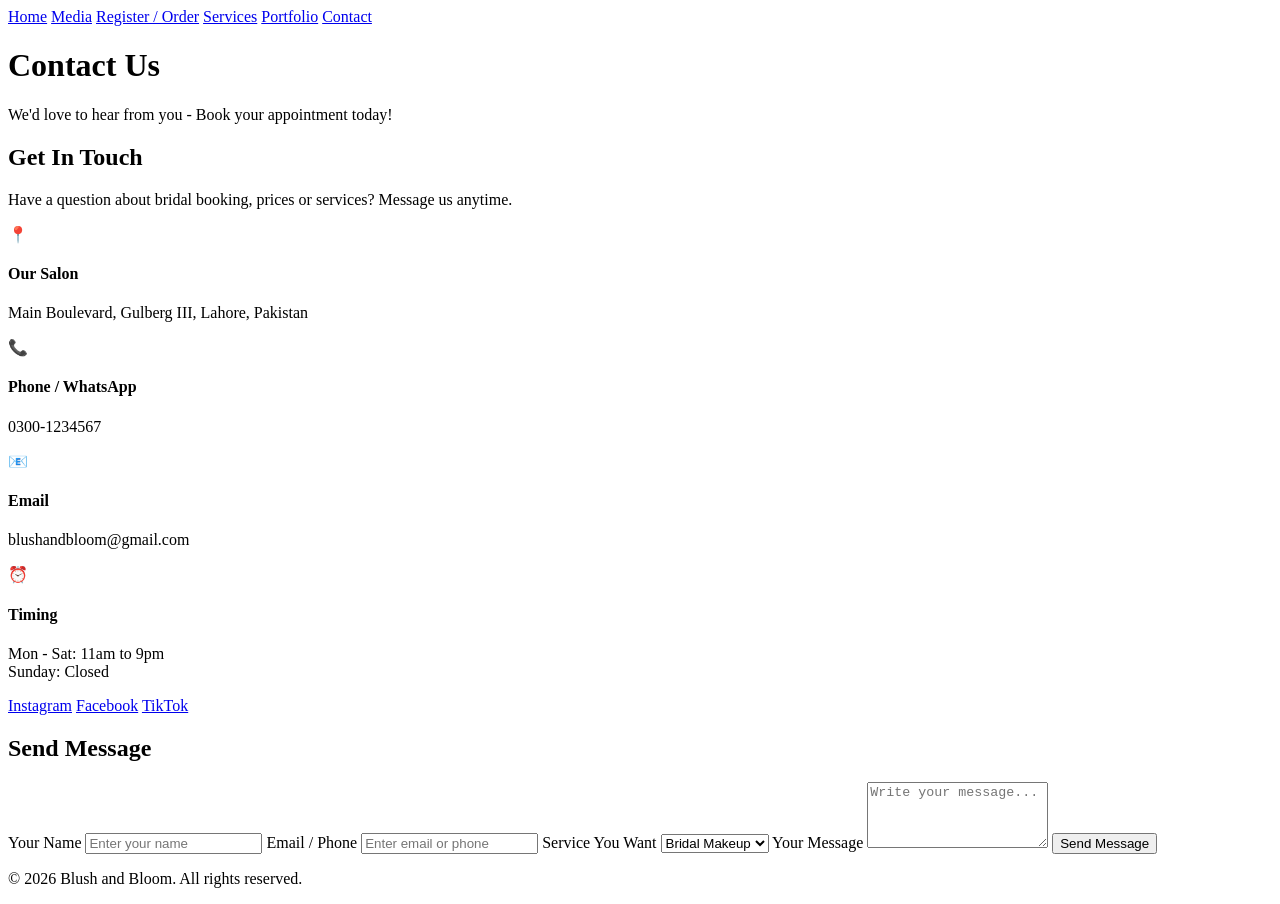
==== contact.html @ 67719629 "add contact.html" ====
<!DOCTYPE html>
<html lang="en">
<head>
    <meta charset="UTF-8">
    <meta name="viewport" content="width=device-width, initial-scale=1.0">
    <title>Contact - Blush and Bloom</title>
    <link rel="stylesheet" href="contact.css">
</head>
<body>
    <nav>
        <a href="home.html">Home</a>
        <a href="media.html">Media</a>
        <a href="register.html">Register / Order</a>
        <a href="service.html">Services</a>
        <a href="portfolio.html">Portfolio</a>
        <a href="contact.html">Contact</a>
    </nav>

    <header class="contact-banner">
        <h1>Contact Us</h1>
        <p>We'd love to hear from you - Book your appointment today!</p>
    </header>

    <main class="contact-main">
        <div class="info-side">
            <h2>Get In Touch</h2>
            <p>Have a question about bridal booking, prices or services? Message us anytime.</p>

            <div class="info-card">
                <span>📍</span>
                <div>
                    <h4>Our Salon</h4>
                    <p>Main Boulevard, Gulberg III, Lahore, Pakistan</p>
                </div>
            </div>

            <div class="info-card">
                <span>📞</span>
                <div>
                    <h4>Phone / WhatsApp</h4>
                    <p>0300-1234567</p>
                </div>
            </div>

            <div class="info-card">
                <span>📧</span>
                <div>
                    <h4>Email</h4>
                    <p>blushandbloom@gmail.com</p>
                </div>
            </div>

            <div class="info-card">
                <span>⏰</span>
                <div>
                    <h4>Timing</h4>
                    <p>Mon - Sat: 11am to 9pm<br>Sunday: Closed</p>
                </div>
            </div>

            <div class="social">
                <a href="#">Instagram</a>
                <a href="#">Facebook</a>
                <a href="#">TikTok</a>
            </div>
        </div>

        <div class="form-side">
            <h2>Send Message</h2>
            <form>
                <label>Your Name</label>
                <input type="text" placeholder="Enter your name" required>

                <label>Email / Phone</label>
                <input type="text" placeholder="Enter email or phone" required>

                <label>Service You Want</label>
                <select>
                    <option>Bridal Makeup</option>
                    <option>Party Makeup</option>
                    <option>Hair Styling</option>
                    <option>Skin Care</option>
                    <option>Other</option>
                </select>

                <label>Your Message</label>
                <textarea rows="4" placeholder="Write your message..."></textarea>

                <button type="submit">Send Message</button>
            </form>
        </div>
    </main>

    <footer>
        <p>&copy; 2026 Blush and Bloom. All rights reserved.</p>
    </footer>
</body>
</html>
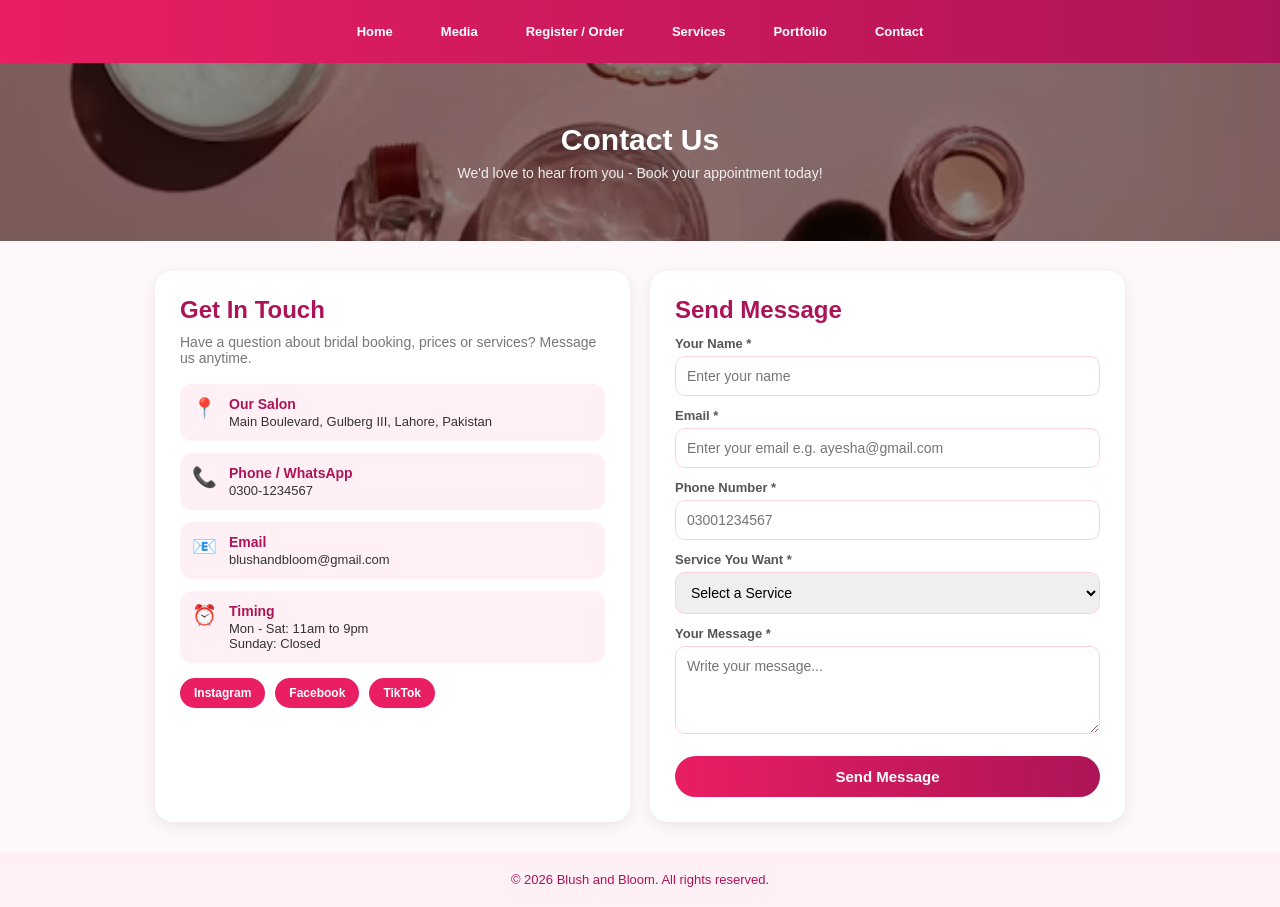
==== commit dfbf0783: "contact my frontent validation" ====
--- a/contact.html
+++ b/contact.html
@@ -67,26 +67,36 @@
 
         <div class="form-side">
             <h2>Send Message</h2>
-            <form>
-                <label>Your Name</label>
-                <input type="text" placeholder="Enter your name" required>
+            <form id="contactForm" novalidate>
+                <label for="name">Your Name *</label>
+                <input type="text" id="name" name="name" placeholder="Enter your name">
+                <span class="error" id="nameError">Name kam se kam 3 letters ka hona chahiye</span>
 
-                <label>Email / Phone</label>
-                <input type="text" placeholder="Enter email or phone" required>
+                <label for="email">Email *</label>
+                <input type="text" id="email" name="email" placeholder="Enter your email e.g. ayesha@gmail.com">
+                <span class="error" id="emailError">Sahi email likho, jaise ayesha@gmail.com</span>
 
-                <label>Service You Want</label>
-                <select>
-                    <option>Bridal Makeup</option>
-                    <option>Party Makeup</option>
-                    <option>Hair Styling</option>
-                    <option>Skin Care</option>
-                    <option>Other</option>
+                <label for="phone">Phone Number *</label>
+                <input type="text" id="phone" name="phone" placeholder="03001234567">
+                <span class="error" id="phoneError">Phone 11 numbers ka hona chahiye, jaise 03001234567</span>
+
+                <label for="service">Service You Want *</label>
+                <select id="service" name="service">
+                    <option value="" disabled selected>Select a Service</option>
+                    <option value="bridal">Bridal Makeup</option>
+                    <option value="party">Party Makeup</option>
+                    <option value="hair">Hair Styling</option>
+                    <option value="skin">Skin Care</option>
+                    <option value="other">Other</option>
                 </select>
+                <span class="error" id="serviceError">Koi ek service select karo</span>
 
-                <label>Your Message</label>
-                <textarea rows="4" placeholder="Write your message..."></textarea>
+                <label for="message">Your Message *</label>
+                <textarea id="message" name="message" rows="4" placeholder="Write your message..."></textarea>
+                <span class="error" id="messageError">Message kam se kam 10 letters ka likho</span>
 
                 <button type="submit">Send Message</button>
+                <p class="success" id="successMsg">Thank you! Your message has been sent successfully. ❤️</p>
             </form>
         </div>
     </main>
@@ -94,5 +104,77 @@
     <footer>
         <p>&copy; 2026 Blush and Bloom. All rights reserved.</p>
     </footer>
+
+<script>
+   
+    let form = document.getElementById("contactForm");
+
+    form.addEventListener("submit", function(event) {
+        event.preventDefault(); 
+
+    
+        let name = document.getElementById("name").value.trim();
+        let email = document.getElementById("email").value.trim();
+        let phone = document.getElementById("phone").value.trim();
+        let service = document.getElementById("service").value;
+        let message = document.getElementById("message").value.trim();
+
+        let isValid = true; 
+
+        
+        if (name.length < 3) {
+            document.getElementById("nameError").style.display = "block";
+            document.getElementById("name").classList.add("error-border");
+            isValid = false;
+        } else {
+            document.getElementById("nameError").style.display = "none";
+            document.getElementById("name").classList.remove("error-border");
+        }
+
+
+        if (email === "" || !email.includes("@") || !email.includes(".")) {
+            document.getElementById("emailError").style.display = "block";
+            document.getElementById("email").classList.add("error-border");
+            isValid = false;
+        } else {
+            document.getElementById("emailError").style.display = "none";
+            document.getElementById("email").classList.remove("error-border");
+        }
+
+        if (phone.length !== 11 || isNaN(phone)) {
+            document.getElementById("phoneError").style.display = "block";
+            document.getElementById("phone").classList.add("error-border");
+            isValid = false;
+        } else {
+            document.getElementById("phoneError").style.display = "none";
+            document.getElementById("phone").classList.remove("error-border");
+        }
+
+        if (service === "") {
+            document.getElementById("serviceError").style.display = "block";
+            document.getElementById("service").classList.add("error-border");
+            isValid = false;
+        } else {
+            document.getElementById("serviceError").style.display = "none";
+            document.getElementById("service").classList.remove("error-border");
+        }
+
+        if (message.length < 10) {
+            document.getElementById("messageError").style.display = "block";
+            document.getElementById("message").classList.add("error-border");
+            isValid = false;
+        } else {
+            document.getElementById("messageError").style.display = "none";
+            document.getElementById("message").classList.remove("error-border");
+        }
+
+        if (isValid) {
+            document.getElementById("successMsg").style.display = "block";
+            form.reset(); 
+        } else {
+            document.getElementById("successMsg").style.display = "none";
+        }
+    });
+</script>
 </body>
 </html>
--- a/contact.css
+++ b/contact.css
@@ -0,0 +1,175 @@
+*{
+    margin:0;
+    padding:0;
+    box-sizing:border-box;
+    font-family:'Segoe UI', Arial, sans-serif;
+}
+body{
+    background:#fff8fb;
+    color:#333;
+}
+
+nav {
+    background: linear-gradient(90deg, #e91e63, #ad1457);
+    padding: 16px 20px;
+    display: flex;
+    justify-content: center;
+    gap: 12px;
+    position: sticky;
+    top: 0;
+    z-index: 100;
+}
+nav a {
+    text-decoration: none;
+    color: white;
+    font-size: 13px;
+    font-weight: 600;
+    padding: 8px 18px;
+    border-radius: 20px;
+    transition: background-color 0.3s;
+}
+nav a:hover {
+    background-color: rgba(255,255,255,0.25);
+}
+
+.contact-banner{
+    background: linear-gradient(rgba(0,0,0,0.45), rgba(0,0,0,0.45)), url('assets/blush-img.avif');
+    background-size: cover;
+    background-position: center;
+    text-align: center;
+    padding: 60px 20px;
+    color: white;
+}
+.contact-banner h1{
+    font-size: 30px;
+    margin-bottom: 8px;
+}
+.contact-banner p{
+    font-size: 14px;
+    opacity: 0.9;
+}
+
+.contact-main{
+    max-width: 1000px;
+    margin: 30px auto;
+    display: grid;
+    grid-template-columns: 1fr 1fr;
+    gap: 20px;
+    padding: 0 15px;
+}
+.info-side, .form-side{
+    background: white;
+    padding: 25px;
+    border-radius: 18px;
+    box-shadow: 0 4px 15px rgba(0,0,0,0.08);
+}
+.info-side h2, .form-side h2{
+    color: #ad1457;
+    margin-bottom: 10px;
+}
+.info-side > p{
+    font-size: 14px;
+    color: #777;
+    margin-bottom: 18px;
+}
+.info-card{
+    display: flex;
+    gap: 12px;
+    background: #fff0f5;
+    padding: 12px;
+    border-radius: 12px;
+    margin-bottom: 12px;
+}
+.info-card span{
+    font-size: 20px;
+}
+.info-card h4{
+    font-size: 14px;
+    color: #ad1457;
+}
+.info-card p{
+    font-size: 13px;
+    margin-top: 2px;
+}
+.social{
+    display: flex;
+    gap: 10px;
+    margin-top: 15px;
+}
+.social a{
+    text-decoration: none;
+    background: #e91e63;
+    color: white;
+    font-size: 12px;
+    font-weight: 600;
+    padding: 8px 14px;
+    border-radius: 20px;
+}
+
+.form-side label{
+    display: block;
+    font-size: 13px;
+    font-weight: 600;
+    margin: 12px 0 5px;
+    color: #555;
+}
+.form-side input, .form-side select, .form-side textarea{
+    width: 100%;
+    padding: 11px;
+    border: 1px solid #ffd0de;
+    border-radius: 10px;
+    outline: none;
+    font-size: 14px;
+}
+.form-side input:focus, .form-side textarea:focus{
+    border-color: #e91e63;
+}
+.form-side button{
+    width: 100%;
+    margin-top: 18px;
+    background: linear-gradient(90deg, #e91e63, #ad1457);
+    color: white;
+    border: none;
+    padding: 12px;
+    border-radius: 25px;
+    font-size: 15px;
+    font-weight: bold;
+    cursor: pointer;
+}
+
+footer{
+    text-align: center;
+    padding: 20px;
+    margin-top: 30px;
+    background: #fff0f5;
+    color: #ad1457;
+    font-size: 13px;
+}
+
+@media(max-width:700px){
+    .contact-main{ grid-template-columns: 1fr; }
+}
+
+
+.error{
+    color: #d32f2f;
+    font-size: 12px;
+    display: none;
+    margin-top: 5px;
+}
+
+.success{
+    color: #2e7d32;
+    background: #e8f5e9;
+    padding: 10px;
+    border-radius: 10px;
+    font-size: 14px;
+    font-weight: 600;
+    display: none;
+    text-align: center;
+    margin-top: 15px;
+}
+
+.error-border{
+    border: 2px solid #d32f2f !important;
+}
